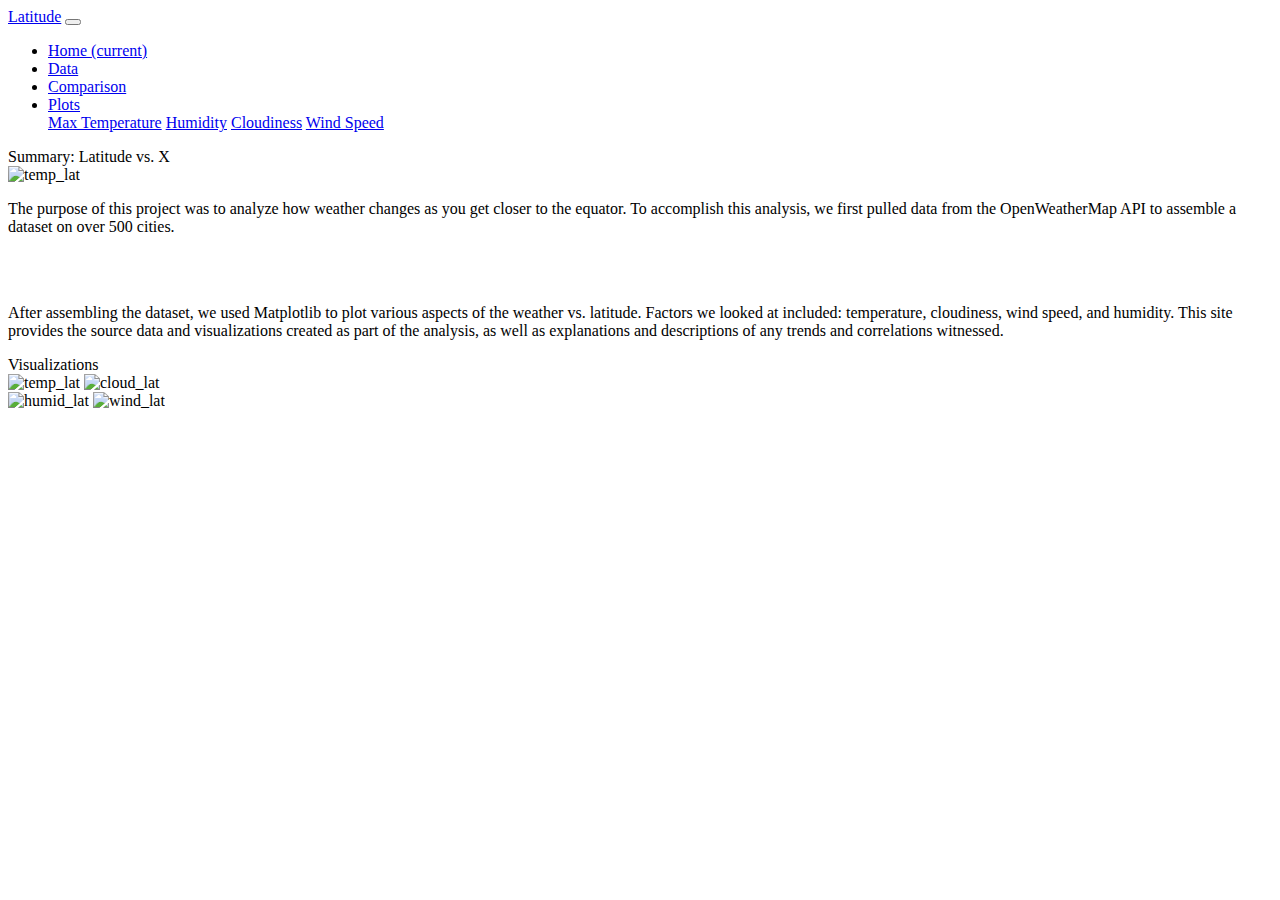
==== WebVisualizations/index.html @ dcbcb2ae "new file positions" ====
<!DOCTYPE html>
<html lang="en">
  <head>
      <meta charset="UTF-8">
      <title>Bootstrap Components</title>
      <link rel="stylesheet" href="https://cdn.jsdelivr.net/npm/bootstrap@4.6.0/dist/css/bootstrap.min.css" integrity="sha384-B0vP5xmATw1+K9KRQjQERJvTumQW0nPEzvF6L/Z6nronJ3oUOFUFpCjEUQouq2+l" crossorigin="anonymous">
      <script src="https://code.jquery.com/jquery-3.5.1.slim.min.js" integrity="sha384-DfXdz2htPH0lsSSs5nCTpuj/zy4C+OGpamoFVy38MVBnE+IbbVYUew+OrCXaRkfj" crossorigin="anonymous"></script>
      <script src="https://cdn.jsdelivr.net/npm/bootstrap@4.6.0/dist/js/bootstrap.bundle.min.js" integrity="sha384-Piv4xVNRyMGpqkS2by6br4gNJ7DXjqk09RmUpJ8jgGtD7zP9yug3goQfGII0yAns" crossorigin="anonymous"></script>
      <link rel="stylesheet" href="WebVisualizations/style.css">

  </head>
<body>
  <nav class="navbar navbar-expand-lg navbar-light bg-light">
    <a class="navbar-brand" href="#">Latitude</a>
    <button class="navbar-toggler" type="button" data-toggle="collapse" data-target="#navbarNavDropdown" aria-controls="navbarNavDropdown" aria-expanded="false" aria-label="Toggle navigation">
      <span class="navbar-toggler-icon"></span>
    </button>
    <div class="collapse navbar-collapse" id="navbarNavDropdown">
      <ul class="navbar-nav">
        <li class="nav-item active">
          <a class="nav-link" href="#">Home <span class="sr-only">(current)</span></a>
        </li>
        <li class="nav-item">
          <a class="nav-link" href="data.html">Data</a>
        </li>
        <li class="nav-item">
          <a class="nav-link" href="#">Comparison</a>
        </li>
        <li class="nav-item dropdown">
          <a class="nav-link dropdown-toggle" href="#" id="navbarDropdownMenuLink" role="button" data-toggle="dropdown" aria-haspopup="true" aria-expanded="false">
            Plots
          </a>
          <div class="dropdown-menu" aria-labelledby="navbarDropdownMenuLink">
            <a class="dropdown-item" href="#">Max Temperature</a>
            <a class="dropdown-item" href="#">Humidity</a>
            <a class="dropdown-item" href="#">Cloudiness</a>
            <a class="dropdown-item" href="#">Wind Speed</a>
          </div>
        </li>
      </ul>
    </div>
  </nav>
  <div class="row">
    <div class="col-sm-6">
      <div class="card">
        <div class ="card-header">
          Summary: Latitude vs. X
        </div>

        <div class="card-body">
            <img class = "img-responsive wrapped-image" src="WebVisualizations/Resources/lat_temp.png" style="max-width:50%" alt="temp_lat" >
            <p class="card-text">The purpose of this project was to analyze how weather changes as you get closer to the equator. To accomplish this analysis, we first pulled data from the OpenWeatherMap API to assemble a dataset on over 500 cities.</p>
            <br></br>
            <p class = "card-text">After assembling the dataset, we used Matplotlib to plot various aspects of the weather vs. latitude. Factors we looked at included: temperature, cloudiness, wind speed, and humidity. This site provides the source data and visualizations created as part of the analysis, as well as explanations and descriptions of any trends and correlations witnessed.</p> 
        </div>
      </div>
    </div>

    <div class="col-sm-6">
      <div class="card">
        <div class ="card-header">
          Visualizations
        </div>
        <div class="card-body">
          <img class ="img-responsive img-1" src="WebVisualizations/Resources/lat_temp.png" style = "max-width:30%" alt="temp_lat">
          <img class ="img-responsive img-2" src="Webvisualizations/Resources/lat_cloud.png" style = "max-width:30%" alt="cloud_lat">
          <div class = "row">
            <img class = "img-responsive img-3" src="Webvisualizations/Resources/lat_humid.png" style = "max-width:30%" alt="humid_lat">
            <img class = "img-responsive img-4" src="Webvisualizations/Resources/lat_wind.png" style = "max-width:30%" alt="wind_lat">
          </div>
        </div>
      </div>
    </div>
  </div>  
</body>
</html>
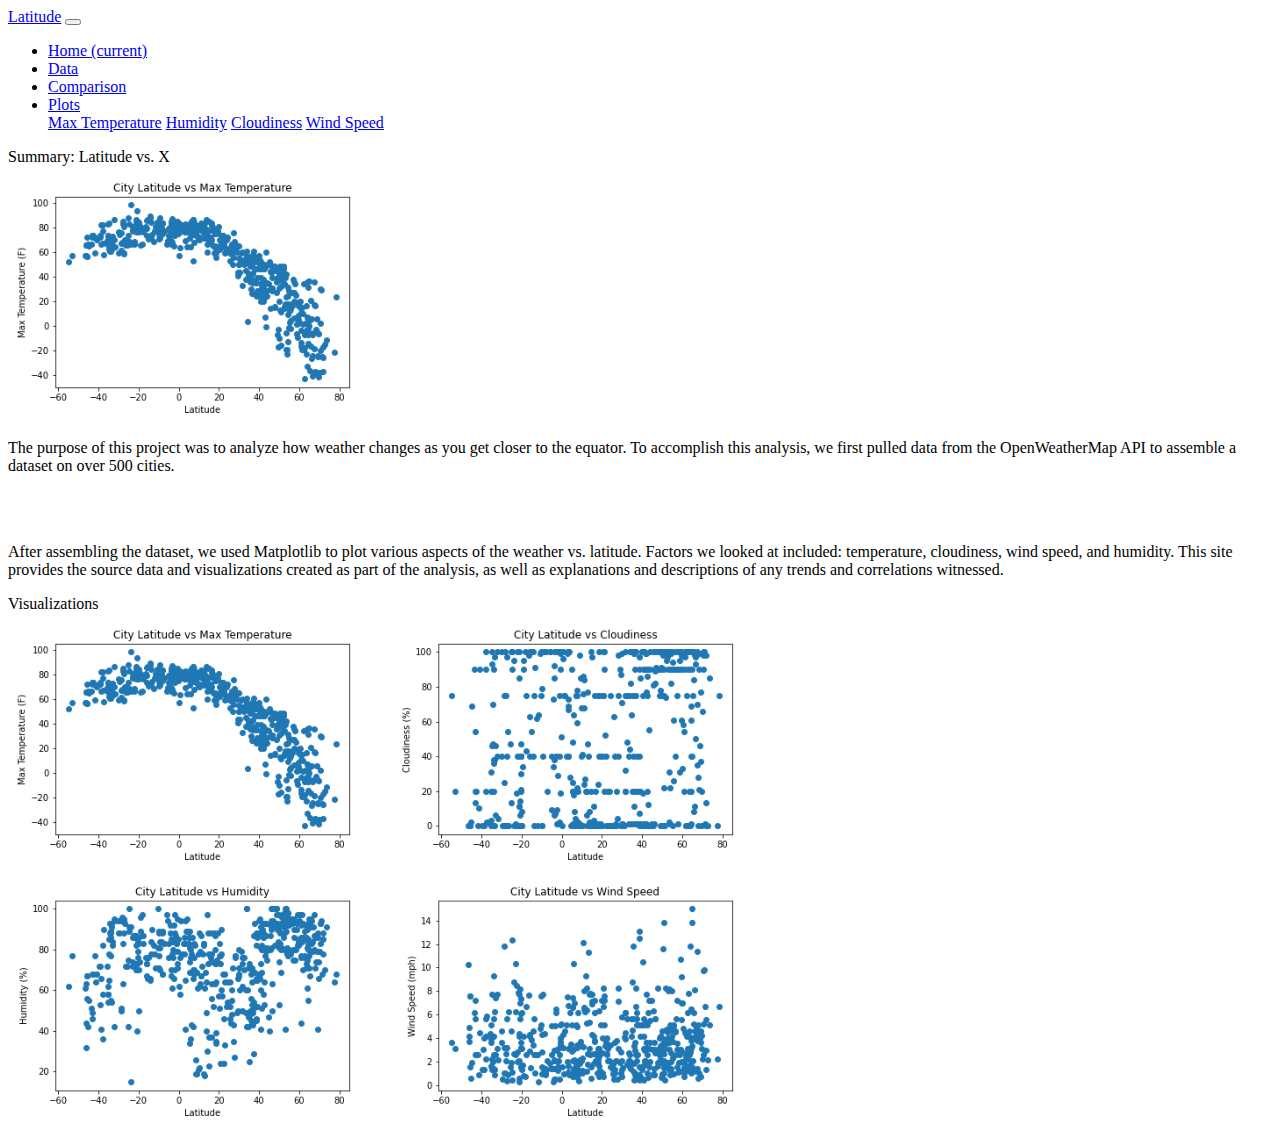
==== commit 1c78f7ee: "now need to fix text wrap problem" ====
--- a/WebVisualizations/index.html
+++ b/WebVisualizations/index.html
@@ -48,7 +48,7 @@
         </div>
 
         <div class="card-body">
-            <img class = "img-responsive wrapped-image" src="WebVisualizations/Resources/lat_temp.png" style="max-width:50%" alt="temp_lat" >
+            <img class = "img-responsive wrapped-image" src="Resources/lat_temp.png" style="max-width:30%" alt="temp_lat">
             <p class="card-text">The purpose of this project was to analyze how weather changes as you get closer to the equator. To accomplish this analysis, we first pulled data from the OpenWeatherMap API to assemble a dataset on over 500 cities.</p>
             <br></br>
             <p class = "card-text">After assembling the dataset, we used Matplotlib to plot various aspects of the weather vs. latitude. Factors we looked at included: temperature, cloudiness, wind speed, and humidity. This site provides the source data and visualizations created as part of the analysis, as well as explanations and descriptions of any trends and correlations witnessed.</p> 
@@ -62,11 +62,11 @@
           Visualizations
         </div>
         <div class="card-body">
-          <img class ="img-responsive img-1" src="WebVisualizations/Resources/lat_temp.png" style = "max-width:30%" alt="temp_lat">
-          <img class ="img-responsive img-2" src="Webvisualizations/Resources/lat_cloud.png" style = "max-width:30%" alt="cloud_lat">
+          <img class ="img-responsive img 1" src="Resources/lat_temp.png" style = "max-width:30%" alt="temp_lat">
+          <img class ="img-responsive img 2" src="Resources/lat_cloud.png" style = "max-width:30%" alt="cloud_lat">
           <div class = "row">
-            <img class = "img-responsive img-3" src="Webvisualizations/Resources/lat_humid.png" style = "max-width:30%" alt="humid_lat">
-            <img class = "img-responsive img-4" src="Webvisualizations/Resources/lat_wind.png" style = "max-width:30%" alt="wind_lat">
+            <img class = "img-responsive img 3" src="Resources/lat_humid.png" style = "max-width:30%" alt="humid_lat">
+            <img class = "img-responsive img 4" src="Resources/lat_wind.png" style = "max-width:30%" alt="wind_lat">
           </div>
         </div>
       </div>
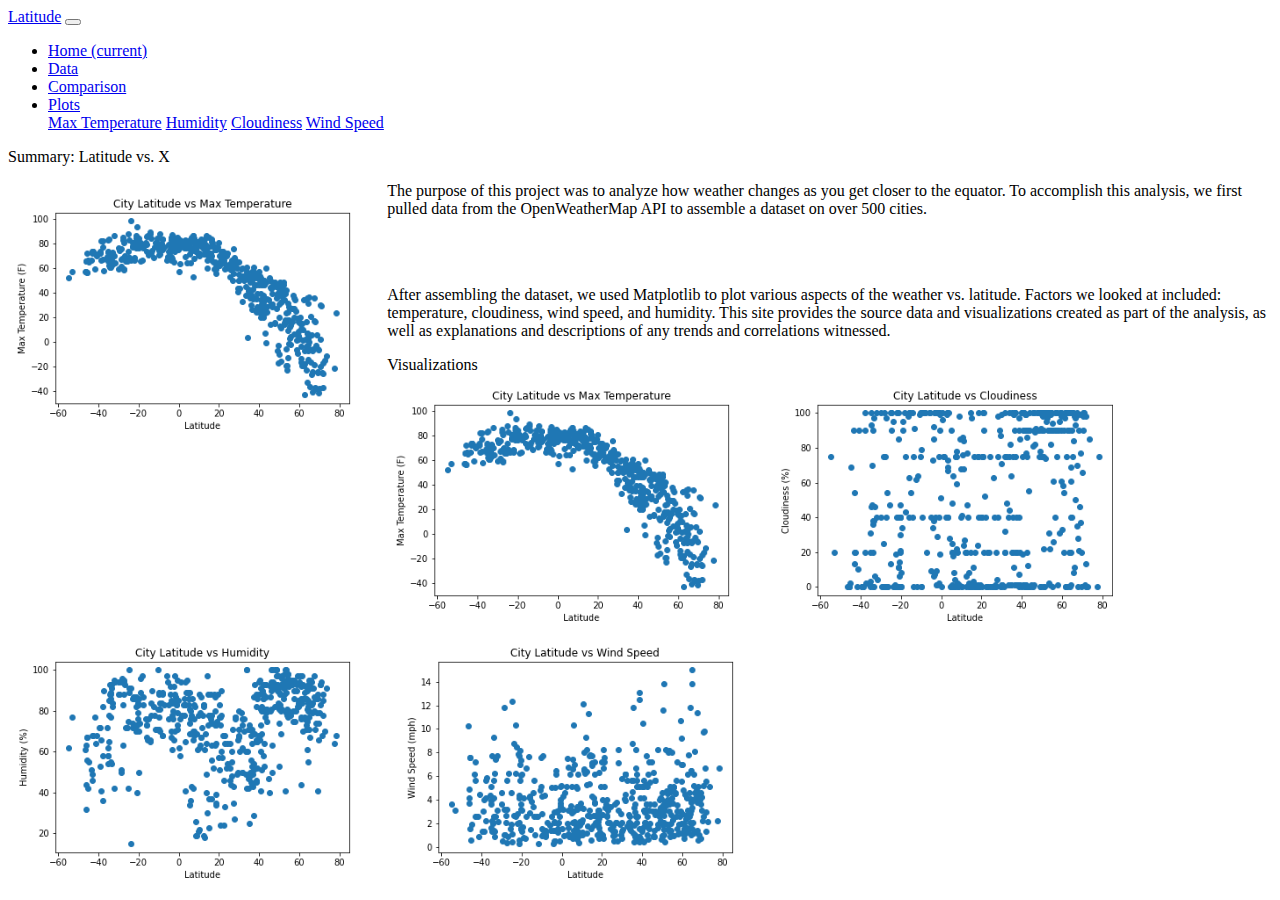
==== commit d213dce9: "started on data" ====
--- a/WebVisualizations/index.html
+++ b/WebVisualizations/index.html
@@ -6,7 +6,7 @@
       <link rel="stylesheet" href="https://cdn.jsdelivr.net/npm/bootstrap@4.6.0/dist/css/bootstrap.min.css" integrity="sha384-B0vP5xmATw1+K9KRQjQERJvTumQW0nPEzvF6L/Z6nronJ3oUOFUFpCjEUQouq2+l" crossorigin="anonymous">
       <script src="https://code.jquery.com/jquery-3.5.1.slim.min.js" integrity="sha384-DfXdz2htPH0lsSSs5nCTpuj/zy4C+OGpamoFVy38MVBnE+IbbVYUew+OrCXaRkfj" crossorigin="anonymous"></script>
       <script src="https://cdn.jsdelivr.net/npm/bootstrap@4.6.0/dist/js/bootstrap.bundle.min.js" integrity="sha384-Piv4xVNRyMGpqkS2by6br4gNJ7DXjqk09RmUpJ8jgGtD7zP9yug3goQfGII0yAns" crossorigin="anonymous"></script>
-      <link rel="stylesheet" href="WebVisualizations/style.css">
+      <link rel="stylesheet" href="style.css">
 
   </head>
 <body>
--- a/WebVisualizations/style.css
+++ b/WebVisualizations/style.css
@@ -0,0 +1,3 @@
+.wrapped-image {
+    float: left;
+  }